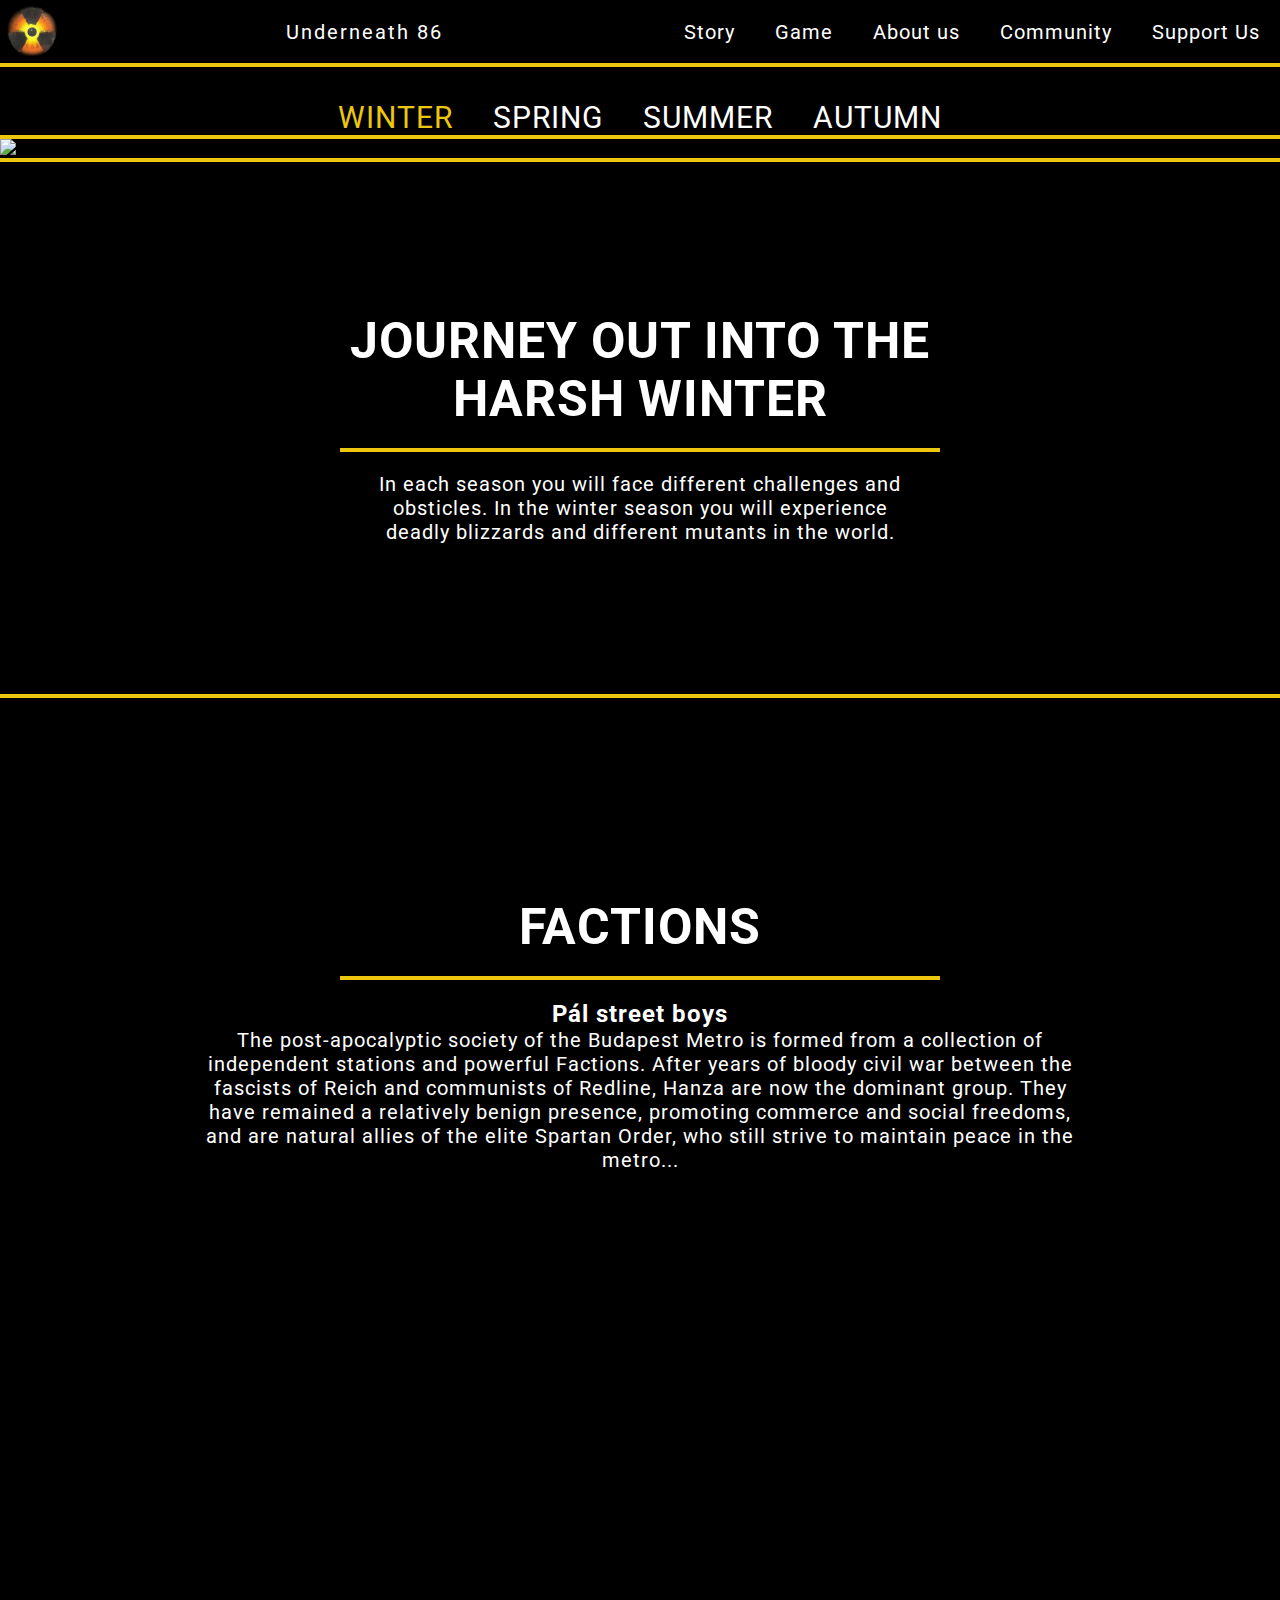
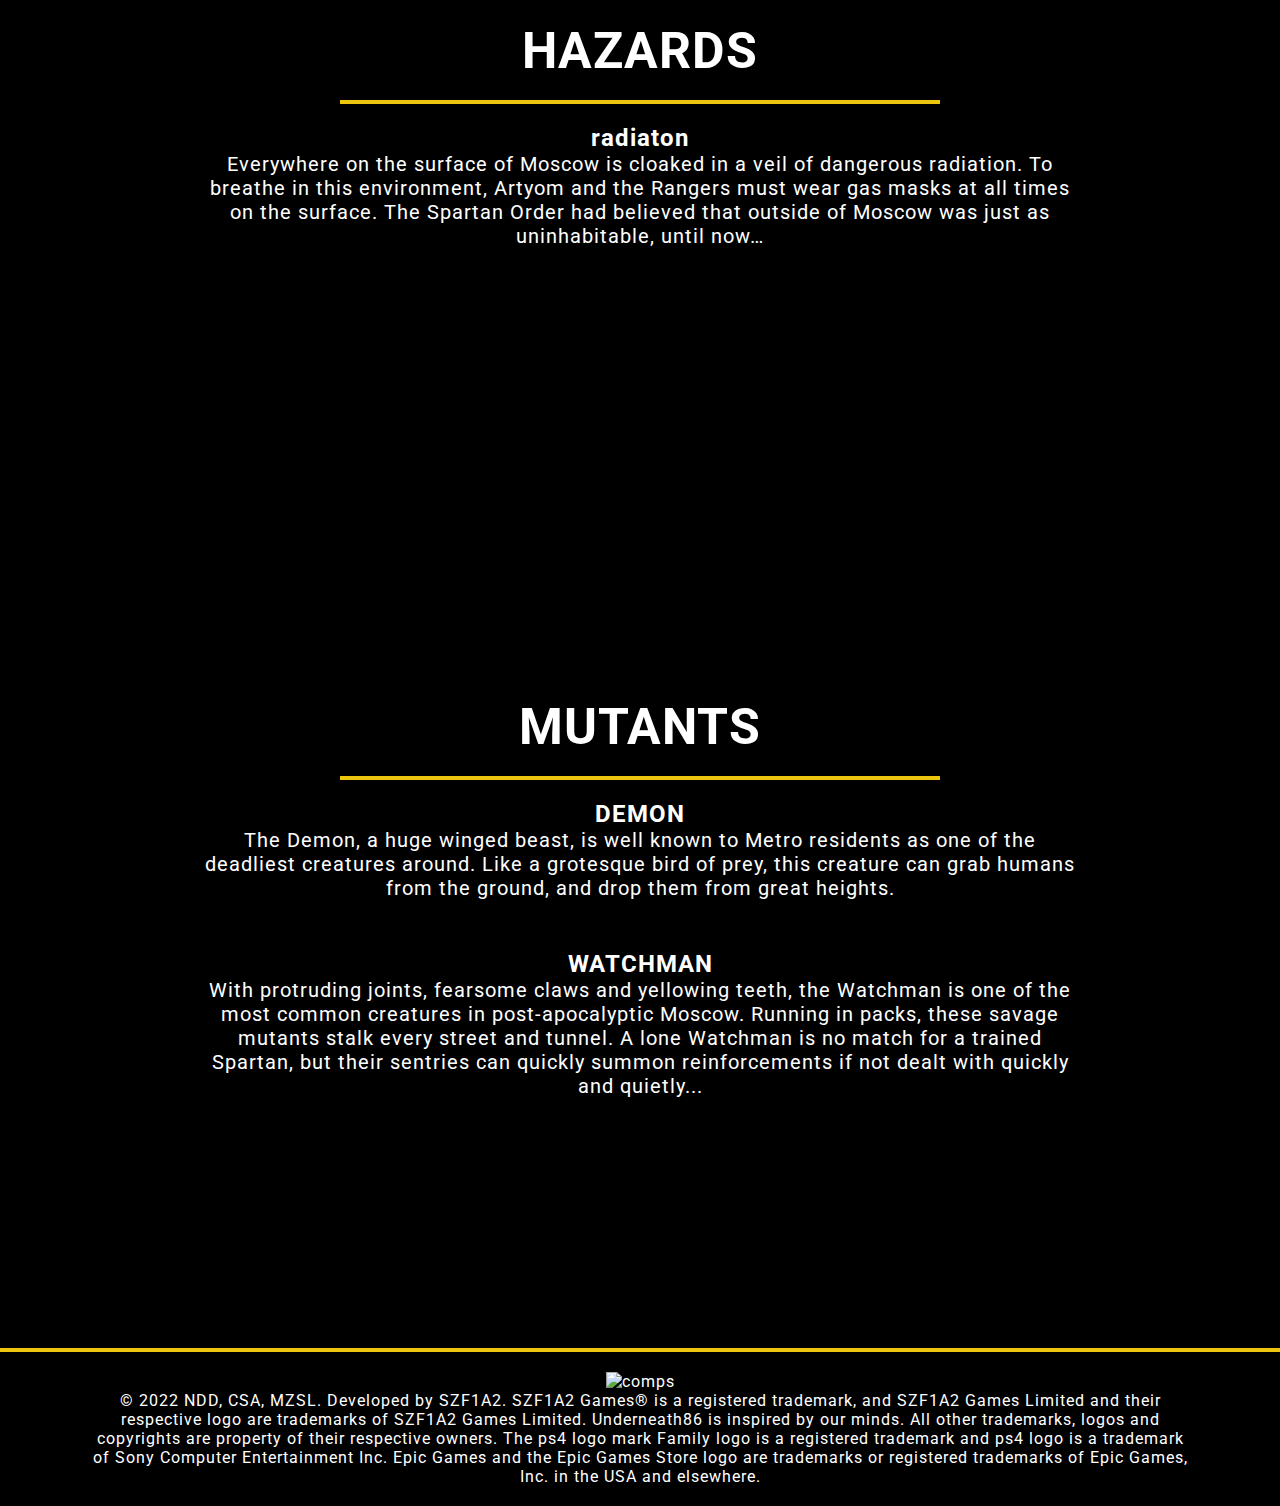
==== world.html @ af181159 "v2.5" ====
<!DOCTYPE html>
<html lang="en">
<head>
    <meta charset="UTF-8">
    <meta http-equiv="X-UA-Compatible" content="IE=edge">
    <meta name="viewport" content="width=device-width, initial-scale=1.0">
    <meta name="description" content="eloadas">
    <meta name="keywords" content="underneath86">
    <meta name="author" content="NDD, CSA, MZSL">
    <script src="script.js"></script>
    <link rel="stylesheet" href="style.css">
    <link rel="icon" href="images/icon.png" sizes="30x30"/>
    <title>Underneath 86 | TeamName</title>
</head>
<body>
    <main>

        <nav class="panel">
            <img src="images/icon.png" alt="logo">
            <a href="index.html" class="logo">Underneath 86</a>
            <ul>
                <li><a href="story.html">Story</a></li>
                <li><a href="game.html">Game</a></li>
                <li><a href="#">About us</a></li>
                <li><a href="#">Community</a></li>
                <li><a href="#">Support Us</a></li>
            </ul>
        </nav>
        <nav class="seasons">
            <ul>
                <li><a href="#" class="first">WINTER</a></li>
                <li><a href="spring.html">SPRING</a></li>
                <li><a href="summer.html">SUMMER</a></li>
                <li><a href="autumn.html">AUTUMN</a></li>
            </ul>
        </nav>

        <header class="winter">
            <img src="images/wntr.jpg" alt="winter">
        </header>

        <article class="wntrcontent">
            <div class="wintr">
                <h1>JOURNEY OUT INTO THE HARSH WINTER</h1>
                <p>
                    In each season you will face different challenges and obsticles. In the winter season you will experience deadly blizzards and different mutants in the world.
                </p>
            </div>
            <div class="wintfracs">
                <h1>FACTIONS</h1>
                <h2>Pál street boys</h2>
                <p>
                    The post-apocalyptic society of the Budapest Metro is formed from a collection of independent stations and powerful Factions. After years of bloody civil war between the fascists of Reich and communists of Redline, Hanza are now the dominant group. They have remained a relatively benign presence, promoting commerce and social freedoms, and are natural allies of the elite Spartan Order, who still strive to maintain peace in the metro...
                </p>
            </div>
            <div class="winthaz">
                <h1>HAZARDS</h1>
                <h2>radiaton</h2>
                <p>
                    Everywhere on the surface of Moscow is cloaked in a veil of dangerous radiation. To breathe in this environment, Artyom and the Rangers must wear gas masks at all times on the surface. The Spartan Order had believed that outside of Moscow was just as uninhabitable, until now…
                </p>
            </div>
            <div class="wintmuts">
                <h1>MUTANTS</h1>
                <h2>DEMON</h2>
                <p>
                    The Demon, a huge winged beast, is well known to Metro residents as one of the deadliest creatures around. Like a grotesque bird of prey, this creature can grab humans from the ground, and drop them from great heights.
                </p>
                <h2>WATCHMAN</h2>
                <p>
                    With protruding joints, fearsome claws and yellowing teeth, the Watchman is one of the most common creatures in post-apocalyptic Moscow. Running in packs, these savage mutants stalk every street and tunnel.
                    A lone Watchman is no match for a trained Spartan, but their sentries can quickly summon reinforcements if not dealt with quickly and quietly...
                </p>
            </div>
        </article>

        <footer class="credits">
            <img src="images/foot.png" alt="comps">
            <p>
                © 2022 NDD, CSA, MZSL. Developed by SZF1A2. SZF1A2 Games® is a registered trademark, and SZF1A2 Games Limited and their respective logo are trademarks of SZF1A2 Games Limited. Underneath86 is inspired by our minds. All other trademarks, logos and copyrights are property of their respective owners. The ps4 logo mark Family logo is a registered trademark and ps4 logo is a trademark of Sony Computer Entertainment Inc. Epic Games and the Epic Games Store logo are trademarks or registered trademarks of Epic Games, Inc. in the USA and elsewhere.
            </p>
        </footer>

    </main>
</body>
</html>
---- style.css ----
@import url('https://fonts.googleapis.com/css2?family=Roboto&display=swap');

body{
    background-color: black;
}

main{
    background-color: black;
    min-height: 200vh;
}

.winter img{
    width: 100%;
    margin: auto;
}

.winter{
    border-bottom: 4px solid rgb(237, 198, 15);
}

.seasons{
    top: 0;
    left: 0;
    width: 100%;
    height: 10%;
    display: flex;
    justify-content: center;
    align-items: center;
    transition: 0.6s;
    z-index: 100000;
    font-size: 30px;
    border-bottom: 4px solid rgb(237, 198, 15);
    margin-top: 100px;
}

.seasons ul{
    position: relative;
    display: flex;
    justify-content: center;
    align-items: center;
}

.seasons ul li{
    position: relative;
    list-style: none;
}

.seasons ul li a{
    position: relative;
    margin: 0 20px;
    text-decoration: none;
    color: #fff;
    font-weight: 500px;
    transition: 0.6s;
}

.seasons a:hover{
    color: rgb(237, 198, 15);
}


.panel{
    background-color: black;
    position: fixed;
    top: 0;
    left: 0;
    width: 100%;
    display: flex;
    justify-content: space-between;
    align-items: center;
    transition: 0.6s;
    z-index: 100000;
    font-size: 20px;
    border-bottom: 4px solid rgb(237, 198, 15);
}

.panel .logo{
    position: relative;
    transition: 0.6s;
    color: #fff;
    text-decoration: none;
    letter-spacing: 2px;
    font-weight: 500px;
}


.panel img{
    width: 5%;
}


.panel ul{
    position: relative;
    display: flex;
    justify-content: center;
    align-items: center;
}

.panel ul li{
    position: relative;
    list-style: none;
}

.panel ul li a{
    position: relative;
    margin: 0 20px;
    text-decoration: none;
    color: #fff;
    font-weight: 500px;
    transition: 0.6s;
    width: 80px;
}

.panel a:hover{
    color: rgb(237, 198, 15);
}


*{
    margin: 0;
    padding: 0;
    box-sizing: border-box;
    font-family: 'Roboto', sans-serif;
    letter-spacing: 1px;
}


.slider{
    overflow: hidden;
    width: 100%;
    border-bottom: 4px solid rgb(237, 198, 15);
}

.slider figure{
    position: relative;
    width: 500%;
    margin: 0%;
    left: 0;
    animation: 20s slider infinite;
}

.slider figure img{
    float: left;
    width: 20%;
}

@keyframes slider{
    0%{
        left: 0;
    }
    20%{
        left: 0;
    }
    25%{
        left: -100%;
    }
    45%{
        left: -100%;
    }
    50%{
        left: -200%;
    }
    70%{
        left: -200%;
    }
    75%{
        left: -300%;
    }
    95%{
        left: -300%;
    }
    100%{
        left: -400%;
    }
}

.content{
    text-align: center;
    color: #fff;
}

.content h1{
    font-size: 50px;
    margin: auto;
    margin-bottom: 20px;
    padding-bottom: 20px;
    border-bottom: 4px solid rgb(237, 198, 15);
    width: 600px;
}

.content a:hover{
    background-color: transparent;
}

.content p{
    font-size: 20px;
}

.content .intr p{
    width: 550px;
    margin: auto;
}

.content .intr{
    padding: 150px;
}

.content .nws{
    background-image: url("images/nws.jpg");
    background-size: cover;
    padding: 200px;
    border-top: 4px solid rgb(237, 198, 15);
}

.content .wrld{
    background-image: url("images/wrld2.jpg");
    background-size: cover;
    padding: 200px;
}

.content .gm{
    background-image: url("images/gm2.jpg");
    background-size: cover;
    padding: 200px;
    border-bottom: 4px solid rgb(237, 198, 15);
}

.button{
    border: 4px solid rgb(237, 198, 15);
    color: white;
    background-color: rgb(237, 198, 15);
    text-decoration: none;
    padding: 10px;

}

.content .nws p{
    margin-bottom: 50px;
}
.content .wrld p{
    margin-bottom: 50px;
}

.content .gm p{
    margin-bottom: 50px;
}

footer{
    color: #fff;
    width: 1100px;
    margin: auto;
    margin-top: 20px;
    margin-bottom: 20px;
    text-align: center;
}

.wntrcontent .wintr p{
    width: 550px;
    margin: auto;
}

.wntrcontent .wintr{
    padding: 150px;
}

.wntrcontent h1{
    font-size: 50px;
    margin: auto;
    margin-bottom: 20px;
    padding-bottom: 20px;
    border-bottom: 4px solid rgb(237, 198, 15);
    width: 600px;
}

.wntrcontent{
    text-align: center;
    color: #fff;
}

.wntrcontent p{
    margin-bottom: 50px;
    font-size: 20px;
}

.wntrcontent .wintfracs{
    background-image: url("images/gangcold.jpg");
    background-size: cover;
    padding: 200px;
    border-top: 4px solid rgb(237, 198, 15);
}

.wntrcontent .winthaz{
    background-image: url("images/frz2.jpg");
    background-size: cover;
    padding: 200px;
}

.wntrcontent .wintmuts{
    background-image: url("images/frzmonst.jpg");
    background-size: cover;
    padding: 200px;
    border-bottom: 4px solid rgb(237, 198, 15);
}

.seasons .first{
    color: rgb(237, 198, 15);
}
.seasons .sec{
    color: rgb(237, 198, 15);
}
.seasons .thrd{
    color: rgb(237, 198, 15);
}
.seasons .frth{
    color: rgb(237, 198, 15);
}


.sprngcontent .wintr p{
    width: 550px;
    margin: auto;
}

.sprngcontent .wintr{
    padding: 150px;
}

.sprngcontent h1{
    font-size: 50px;
    margin: auto;
    margin-bottom: 20px;
    padding-bottom: 20px;
    border-bottom: 4px solid rgb(237, 198, 15);
    width: 600px;
}

.sprngcontent{
    text-align: center;
    color: #fff;
}

.sprngcontent p{
    margin-bottom: 50px;
    font-size: 20px;
}

.sprngcontent .wintfracs{
    background-image: url("images/sprngband.jpg");
    background-size: cover;
    padding: 200px;
    border-top: 4px solid rgb(237, 198, 15);
}

.sprngcontent .winthaz{
    background-image: url("images/ano.jpg");
    background-size: cover;
    padding: 200px;
}

.sprngcontent .wintmuts{
    background-image: url("images/sprngmut.png");
    background-size: cover;
    padding: 200px;
    border-bottom: 4px solid rgb(237, 198, 15);
}

.smrcontent .wintr p{
    width: 550px;
    margin: auto;
}

.smrcontent .wintr{
    padding: 150px;
}

.smrcontent h1{
    font-size: 50px;
    margin: auto;
    margin-bottom: 20px;
    padding-bottom: 20px;
    border-bottom: 4px solid rgb(237, 198, 15);
    width: 600px;
}

.smrcontent{
    text-align: center;
    color: #fff;
}

.smrcontent p{
    margin-bottom: 50px;
    font-size: 20px;
}

.smrcontent .wintfracs{
    background-image: url("images/smmrfir.jpg");
    background-size: cover;
    padding: 200px;
    border-top: 4px solid rgb(237, 198, 15);
}

.smrcontent .winthaz{
    background-image: url("images/smrhaz.jpg");
    background-size: cover;
    padding: 200px;
}

.smrcontent .wintmuts{
    background-image: url("images/smrmut.jpg");
    background-size: cover;
    padding: 200px;
    border-bottom: 4px solid rgb(237, 198, 15);
}

.atmcontent .wintr p{
    width: 550px;
    margin: auto;
}

.atmcontent .wintr{
    padding: 150px;
}

.atmcontent h1{
    font-size: 50px;
    margin: auto;
    margin-bottom: 20px;
    padding-bottom: 20px;
    border-bottom: 4px solid rgb(237, 198, 15);
    width: 600px;
}

.atmcontent{
    text-align: center;
    color: #fff;
}

.atmcontent p{
    margin-bottom: 50px;
    font-size: 20px;
}

.atmcontent .wintfracs{
    background-image: url("images/atmchild.jpg");
    background-size: cover;
    padding: 200px;
    border-top: 4px solid rgb(237, 198, 15);
}

.atmcontent .winthaz{
    background-image: url("images/atmsurv.jpg");
    background-size: cover;
    padding: 200px;
}

.atmcontent .wintmuts{
    background-image: url("images/atmmute.jpg");
    background-size: cover;
    padding: 200px;
    border-bottom: 4px solid rgb(237, 198, 15);
}

.strintr{
    margin: auto;
    padding: 150px;
    border-bottom: 4px solid rgb(237, 198, 15);
}


.gmcontent a:hover{
    background-color: transparent;
}

.gmcontent h1{
    font-size: 50px;
    margin: auto;
    margin-bottom: 20px;
    padding-bottom: 20px;
    border-bottom: 4px solid rgb(237, 198, 15);
    width: 600px;
}

.gmcontent{
    text-align: center;
    color: #fff;
}

.gmcontent p{
    margin-bottom: 50px;
    font-size: 20px;
}

.gmcontent .wrd{
    background-image: url("images/map.jpg");
    background-size: cover;
    padding: 200px;
    border-top: 4px solid rgb(237, 198, 15);
}

.gmcontent .weps{
    background-image: url("images/wpns.png");
    background-size: cover;
    padding: 200px;
}

.gmcontent .char{
    background-image: url("images/chars.jpg");
    background-size: cover;
    padding: 200px;
    border-bottom: 4px solid rgb(237, 198, 15);
}

.gmcontent .muts{
    background-image: url("images/mtnts.png");
    background-size: cover;
    padding: 200px;
    border-bottom: 4px solid rgb(237, 198, 15);
}
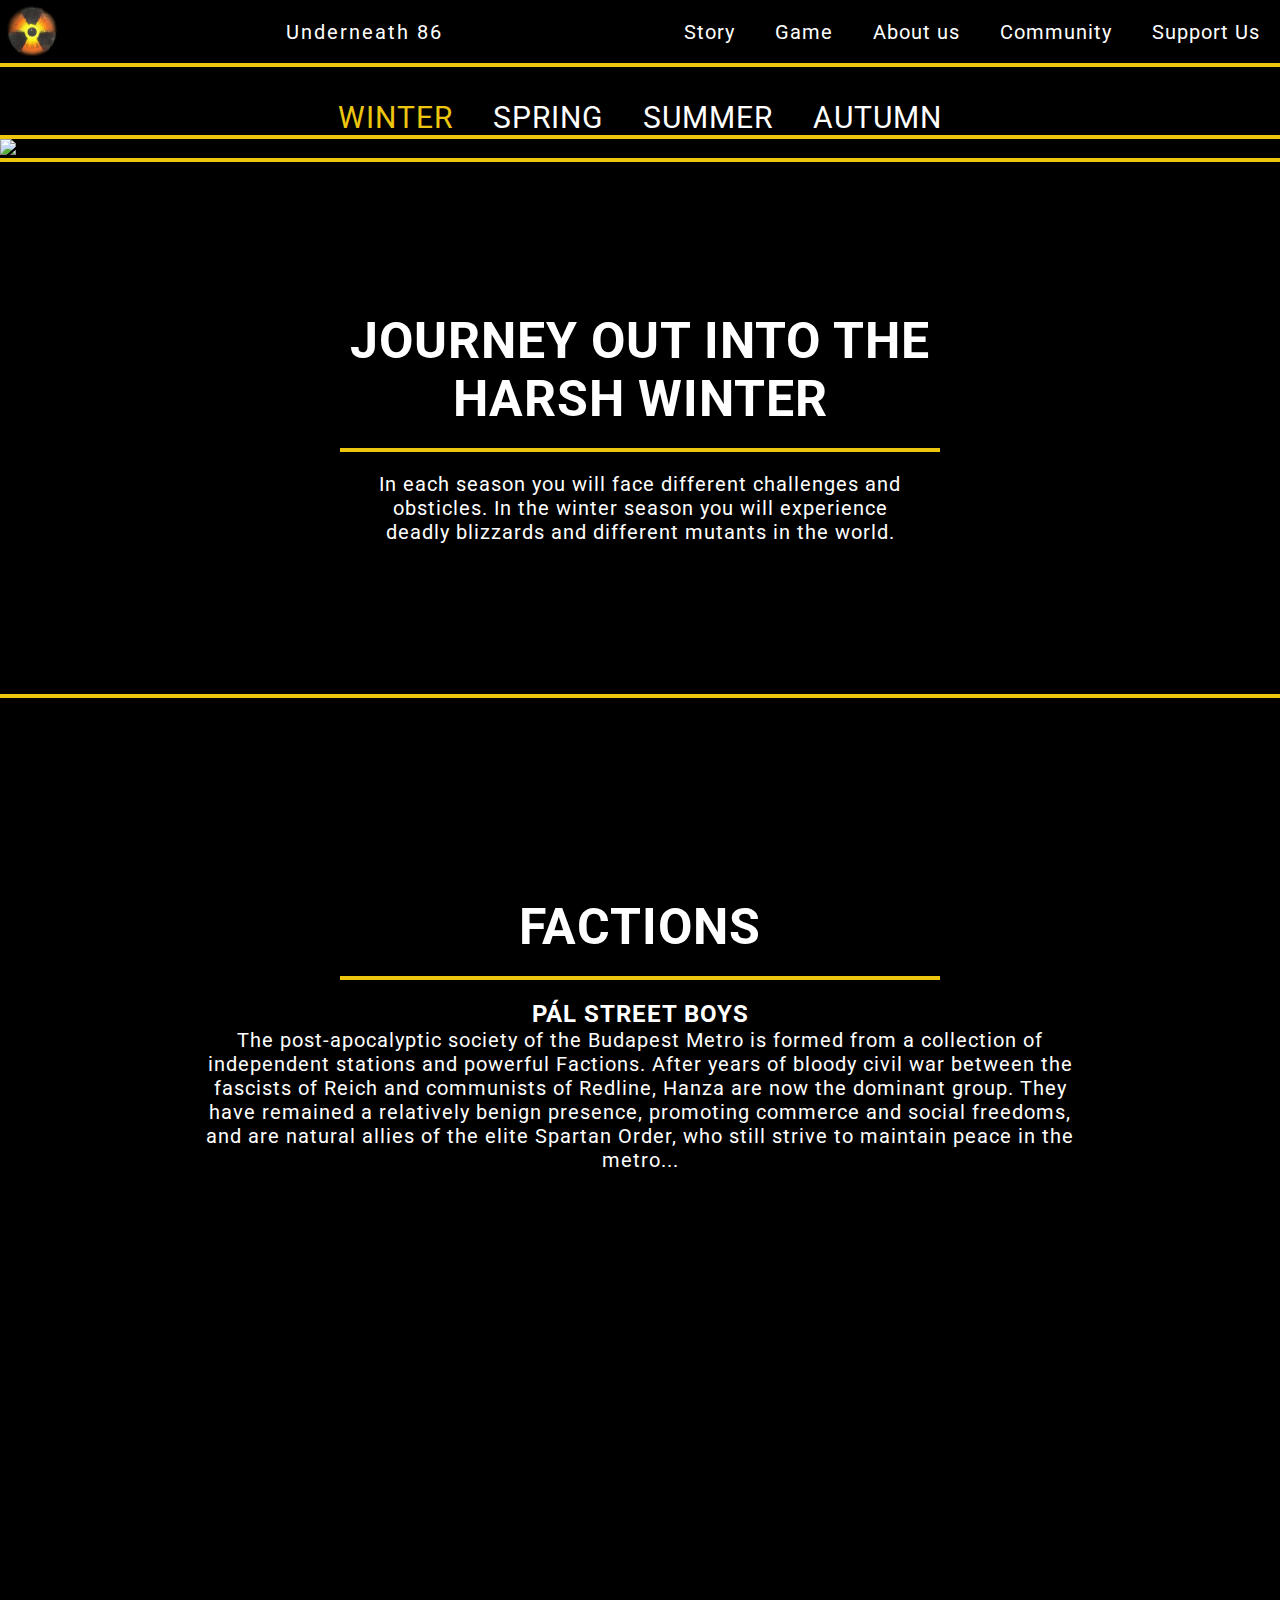
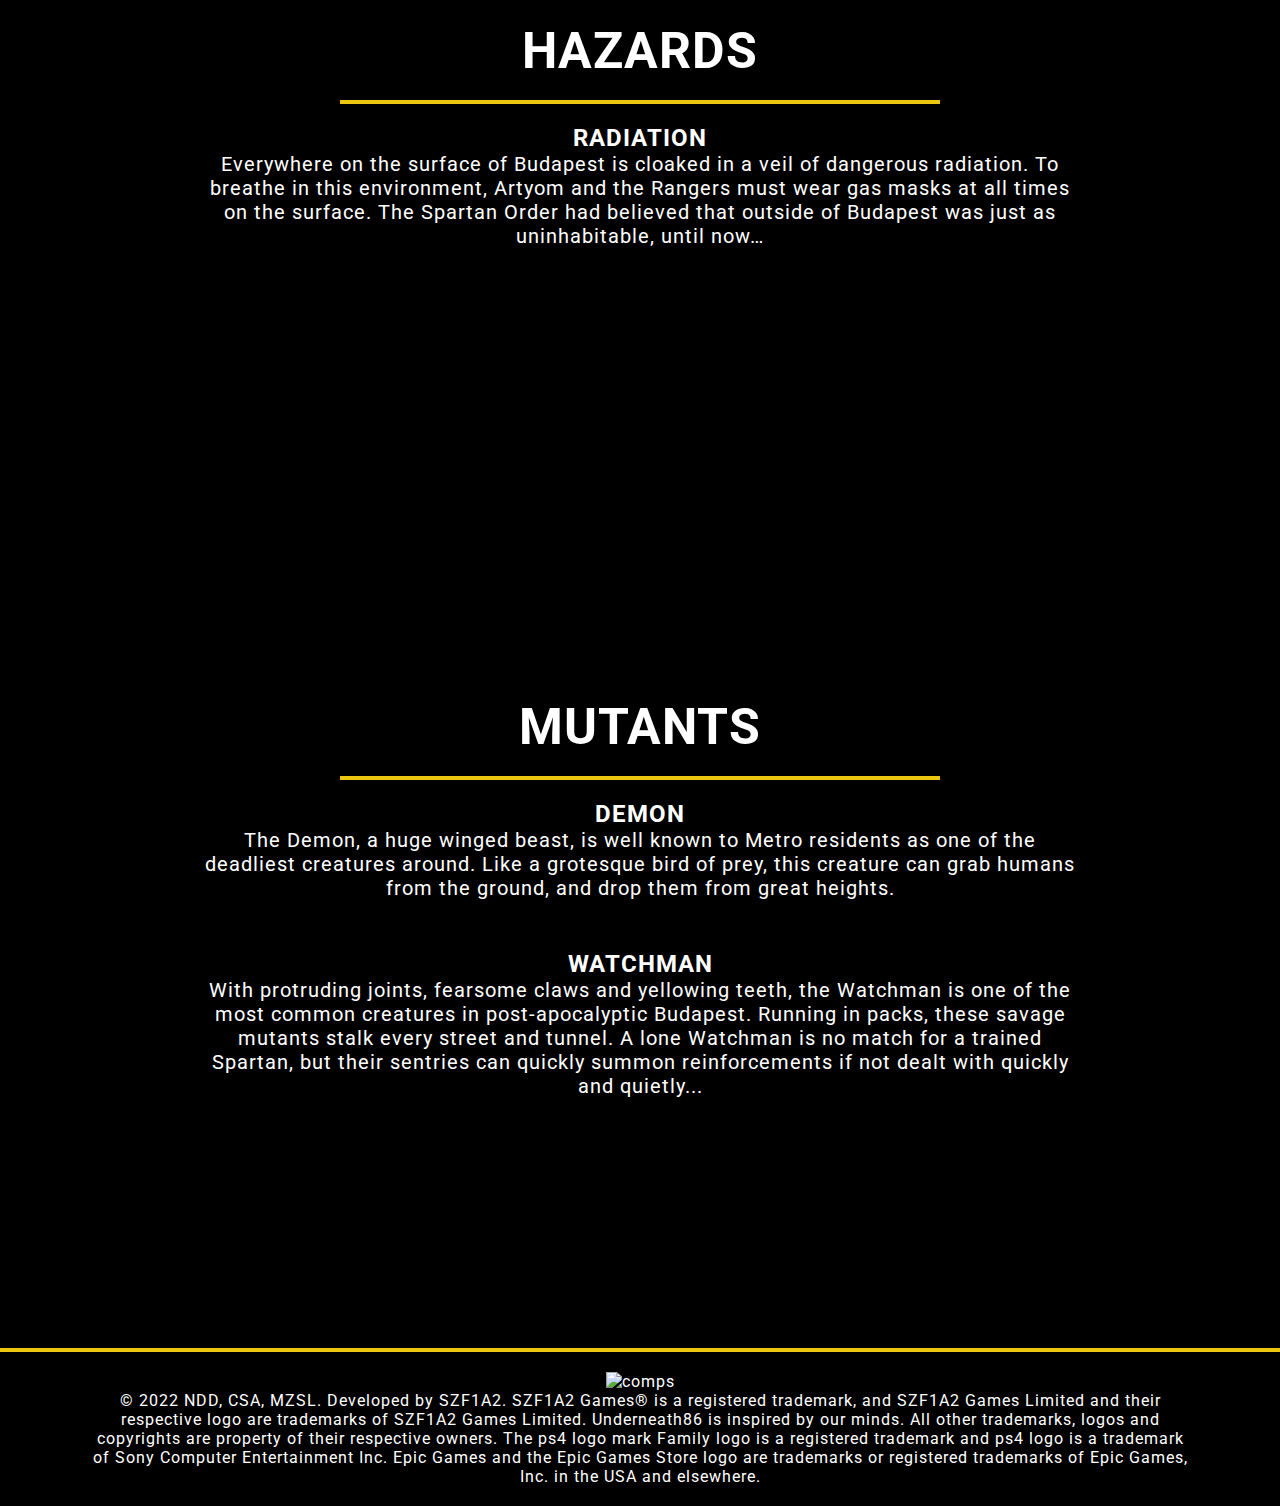
==== commit 2f5190d8: "v3.0" ====
--- a/world.html
+++ b/world.html
@@ -48,16 +48,16 @@
             </div>
             <div class="wintfracs">
                 <h1>FACTIONS</h1>
-                <h2>Pál street boys</h2>
+                <h2>PÁL STREET BOYS</h2>
                 <p>
                     The post-apocalyptic society of the Budapest Metro is formed from a collection of independent stations and powerful Factions. After years of bloody civil war between the fascists of Reich and communists of Redline, Hanza are now the dominant group. They have remained a relatively benign presence, promoting commerce and social freedoms, and are natural allies of the elite Spartan Order, who still strive to maintain peace in the metro...
                 </p>
             </div>
             <div class="winthaz">
                 <h1>HAZARDS</h1>
-                <h2>radiaton</h2>
+                <h2>RADIATION</h2>
                 <p>
-                    Everywhere on the surface of Moscow is cloaked in a veil of dangerous radiation. To breathe in this environment, Artyom and the Rangers must wear gas masks at all times on the surface. The Spartan Order had believed that outside of Moscow was just as uninhabitable, until now…
+                    Everywhere on the surface of Budapest is cloaked in a veil of dangerous radiation. To breathe in this environment, Artyom and the Rangers must wear gas masks at all times on the surface. The Spartan Order had believed that outside of Budapest was just as uninhabitable, until now…
                 </p>
             </div>
             <div class="wintmuts">
@@ -68,7 +68,7 @@
                 </p>
                 <h2>WATCHMAN</h2>
                 <p>
-                    With protruding joints, fearsome claws and yellowing teeth, the Watchman is one of the most common creatures in post-apocalyptic Moscow. Running in packs, these savage mutants stalk every street and tunnel.
+                    With protruding joints, fearsome claws and yellowing teeth, the Watchman is one of the most common creatures in post-apocalyptic Budapest. Running in packs, these savage mutants stalk every street and tunnel.
                     A lone Watchman is no match for a trained Spartan, but their sentries can quickly summon reinforcements if not dealt with quickly and quietly...
                 </p>
             </div>
